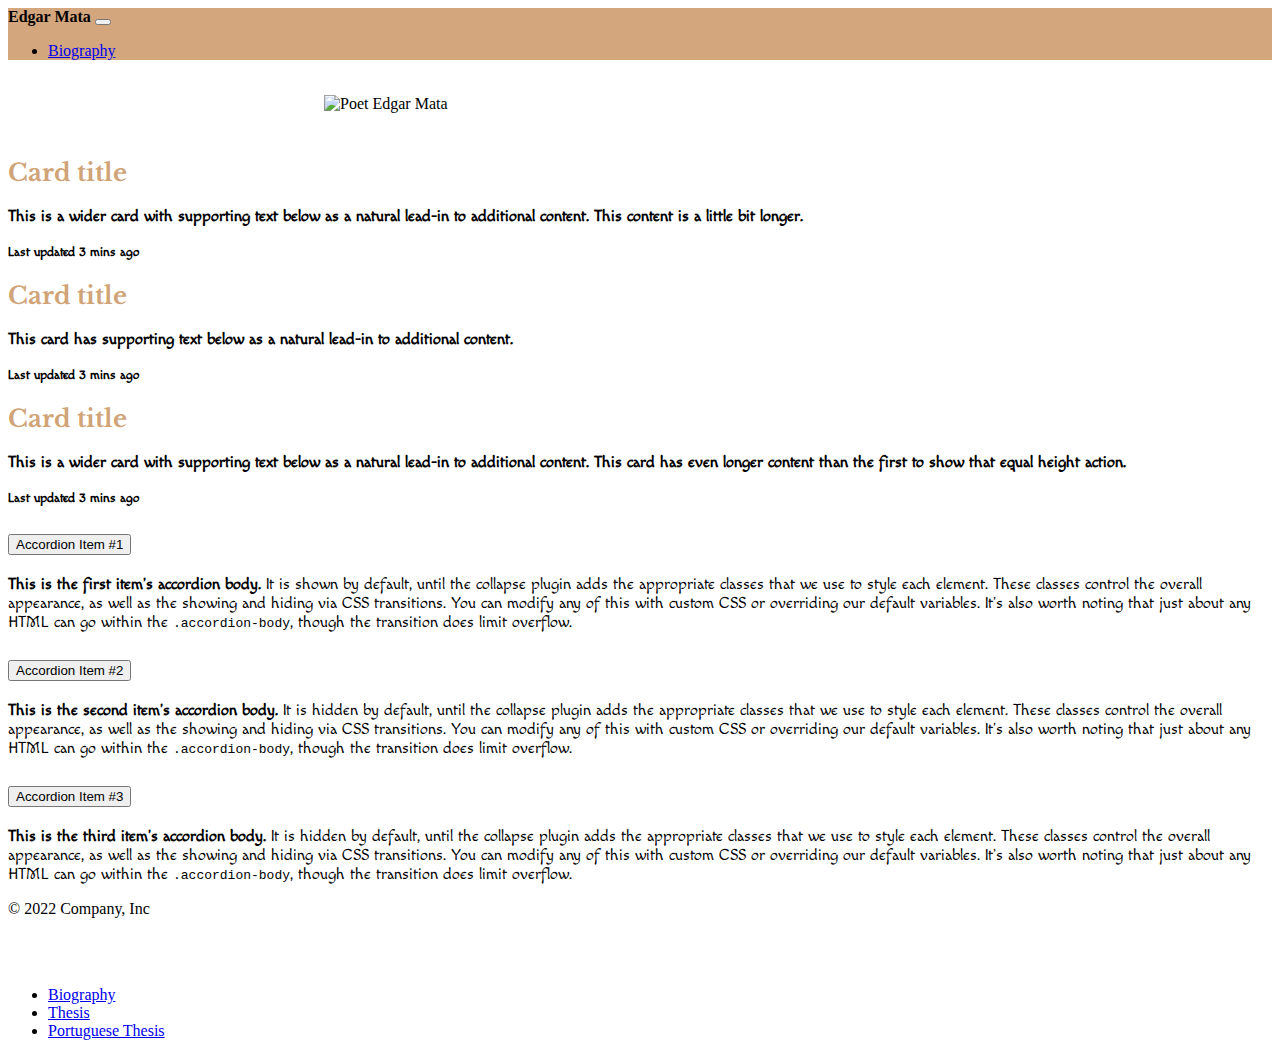
==== index.html @ 707d849b "This is the first commit of poet_wo" ====
<!DOCTYPE html>
<html lang="en">
<head>
    <meta charset="UTF-8">
    <meta name="viewport" content="width=device-width, initial-scale=1.0">
    <meta http-equiv="X-UA-Compatible" content="ie=edge">
    <title>Poet Edgar Mata</title>
    <link href="https://cdn.jsdelivr.net/npm/bootstrap@5.3.2/dist/css/bootstrap.min.css" rel="stylesheet" integrity="sha384-T3c6CoIi6uLrA9TneNEoa7RxnatzjcDSCmG1MXxSR1GAsXEV/Dwwykc2MPK8M2HN" crossorigin="anonymous">
    <link rel="preconnect" href="https://fonts.googleapis.com">
    <link rel="preconnect" href="https://fonts.gstatic.com" crossorigin>
    <link href="https://fonts.googleapis.com/css2?family=Libre+Baskerville&family=Macondo&display=swap" rel="stylesheet">
    <link rel="stylesheet" href="style.css">
</head>
<body>
<nav class="navbar ms-auto navbar-expand-lg bg-body-tertiary" >
    <div class="container-fluid" style="background-color: #D3A67D;>
        <a class="navbar-brand" href="#"><strong>Edgar Mata</strong></a>
        <button class="navbar-toggler" type="button" data-bs-toggle="collapse" data-bs-target="#navbarSupportedContent" aria-controls="navbarSupportedContent" aria-expanded="false" aria-label="Toggle navigation">
            <span class="navbar-toggler-icon"></span>
        </button>
        <div class="collapse navbar-collapse" id="navbarSupportedContent">
            <ul class="navbar-nav me-auto mb-2 mb-lg-0">
                <li class="nav-item me-auto">
                    <a class="nav-link active" aria-current="page" href="../biography.html">Biography</a>
                </li>
            </ul>
        </div>
    </div>
</nav>

<div class="container">
    <img src="../img.png" class="center" alt="Poet Edgar Mata">
</div>

<div class="container mb-5">
    <div class="card-group">
        <div class="card">
            <div class="card-body">
                <h2 class="card-title" style="color: #D0A477">Card title</h2>
                <p class="card-text">This is a wider card with supporting text below as a natural lead-in to additional content. This content is a little bit longer.</p>
                <p class="card-text"><small class="text-body-secondary">Last updated 3 mins ago</small></p>
            </div>
        </div>
        <div class="card">
            <div class="card-body">
                <h2 class="card-title" style="color: #D0A477">Card title</h2>
                <p class="card-text">This card has supporting text below as a natural lead-in to additional content.</p>
                <p class="card-text"><small class="text-body-secondary">Last updated 3 mins ago</small></p>
            </div>
        </div>
        <div class="card">
            <div class="card-body">
                <h2 class="card-title" style="color: #D0A477">Card title</h2>
                <p class="card-text">This is a wider card with supporting text below as a natural lead-in to additional content. This card has even longer content than the first to show that equal height action.</p>
                <p class="card-text"><small class="text-body-secondary">Last updated 3 mins ago</small></p>
            </div>
        </div>
    </div>
</div>



<div class="container">
    <div class="accordion" id="accordionExample">
        <div class="accordion-item">
            <h2 class="accordion-header">
                <button class="accordion-button" type="button" data-bs-toggle="collapse" data-bs-target="#collapseOne"
                        aria-expanded="true" aria-controls="collapseOne">
                    Accordion Item #1
                </button>
            </h2>
            <div id="collapseOne" class="accordion-collapse collapse show" data-bs-parent="#accordionExample">
                <div class="accordion-body">
                    <strong>This is the first item's accordion body.</strong> It is shown by default, until the collapse
                    plugin adds the appropriate classes that we use to style each element. These classes control the
                    overall appearance, as well as the showing and hiding via CSS transitions. You can modify any of
                    this with custom CSS or overriding our default variables. It's also worth noting that just about any
                    HTML can go within the <code>.accordion-body</code>, though the transition does limit overflow.
                </div>
            </div>
        </div>
        <div class="accordion-item">
            <h2 class="accordion-header">
                <button class="accordion-button collapsed" type="button" data-bs-toggle="collapse"
                        data-bs-target="#collapseTwo" aria-expanded="false" aria-controls="collapseTwo">
                    Accordion Item #2
                </button>
            </h2>
            <div id="collapseTwo" class="accordion-collapse collapse" data-bs-parent="#accordionExample">
                <div class="accordion-body">
                    <strong>This is the second item's accordion body.</strong> It is hidden by default, until the
                    collapse plugin adds the appropriate classes that we use to style each element. These classes
                    control the overall appearance, as well as the showing and hiding via CSS transitions. You can
                    modify any of this with custom CSS or overriding our default variables. It's also worth noting that
                    just about any HTML can go within the <code>.accordion-body</code>, though the transition does limit
                    overflow.
                </div>
            </div>
        </div>
        <div class="accordion-item">
            <h2 class="accordion-header">
                <button class="accordion-button collapsed" type="button" data-bs-toggle="collapse"
                        data-bs-target="#collapseThree" aria-expanded="false" aria-controls="collapseThree">
                    Accordion Item #3
                </button>
            </h2>
            <div id="collapseThree" class="accordion-collapse collapse" data-bs-parent="#accordionExample">
                <div class="accordion-body">
                    <strong>This is the third item's accordion body.</strong> It is hidden by default, until the
                    collapse plugin adds the appropriate classes that we use to style each element. These classes
                    control the overall appearance, as well as the showing and hiding via CSS transitions. You can
                    modify any of this with custom CSS or overriding our default variables. It's also worth noting that
                    just about any HTML can go within the <code>.accordion-body</code>, though the transition does limit
                    overflow.
                </div>
            </div>
        </div>
    </div>
    <footer class="d-flex flex-wrap justify-content-between align-items-center py-3 my-4 border-top">
        <p class="col-md-4 mb-0 text-muted">© 2022 Company, Inc</p>

        <a href="/" class="col-md-4 d-flex align-items-center justify-content-center mb-3 mb-md-0 me-md-auto link-dark text-decoration-none">
            <svg class="bi me-2" width="40" height="32"><use xlink:href="#bootstrap"></use></svg>
        </a>

        <ul class="nav col-md-4 justify-content-end">
            <li class="nav-item"><a href="../biography.html" class="nav-link px-2 text-muted">Biography</a></li>
            <li class="nav-item"><a class="nav-link" href="../os_sim.pdf" class="nav-link px-2 text-muted">Thesis</a></li>
            <li class="nav-item"><a class="nav-link" href="../os_sim_port.pdf" class="nav-link px-2 text-muted">Portuguese Thesis</a></li>

        </ul>
    </footer>
</div>




<script src="https://cdn.jsdelivr.net/npm/bootstrap@5.3.2/dist/js/bootstrap.bundle.min.js" integrity="sha384-C6RzsynM9kWDrMNeT87bh95OGNyZPhcTNXj1NW7RuBCsyN/o0jlpcV8Qyq46cDfL" crossorigin="anonymous"></script>


</div>
</body>
</html>
---- style.css ----
.center {
    display: block;
    margin-left: auto;
    margin-right: auto;
    width: 50%;
    margin-top: 35px;
    margin-bottom: 45px;

}

h2 {
    font-family: 'Libre Baskerville', serif;
    font-weight: bold;
    color: #D0A477;
}

.accordion-body{
    font-family: 'Macondo', cursive;
}

.card-text {
    font-family: 'Macondo', cursive;
    font-weight: bold;

}


font-family: 'Libre Baskerville', serif;
font-family: 'Macondo', cursive;

style="background-color: #D3A67D;

p {
    font-family: 'Macondo', cursive;
    text-indent: 25px;
}

#FFFFFF
#C9F1FC

.card-title{
    color: #D0A477;
}
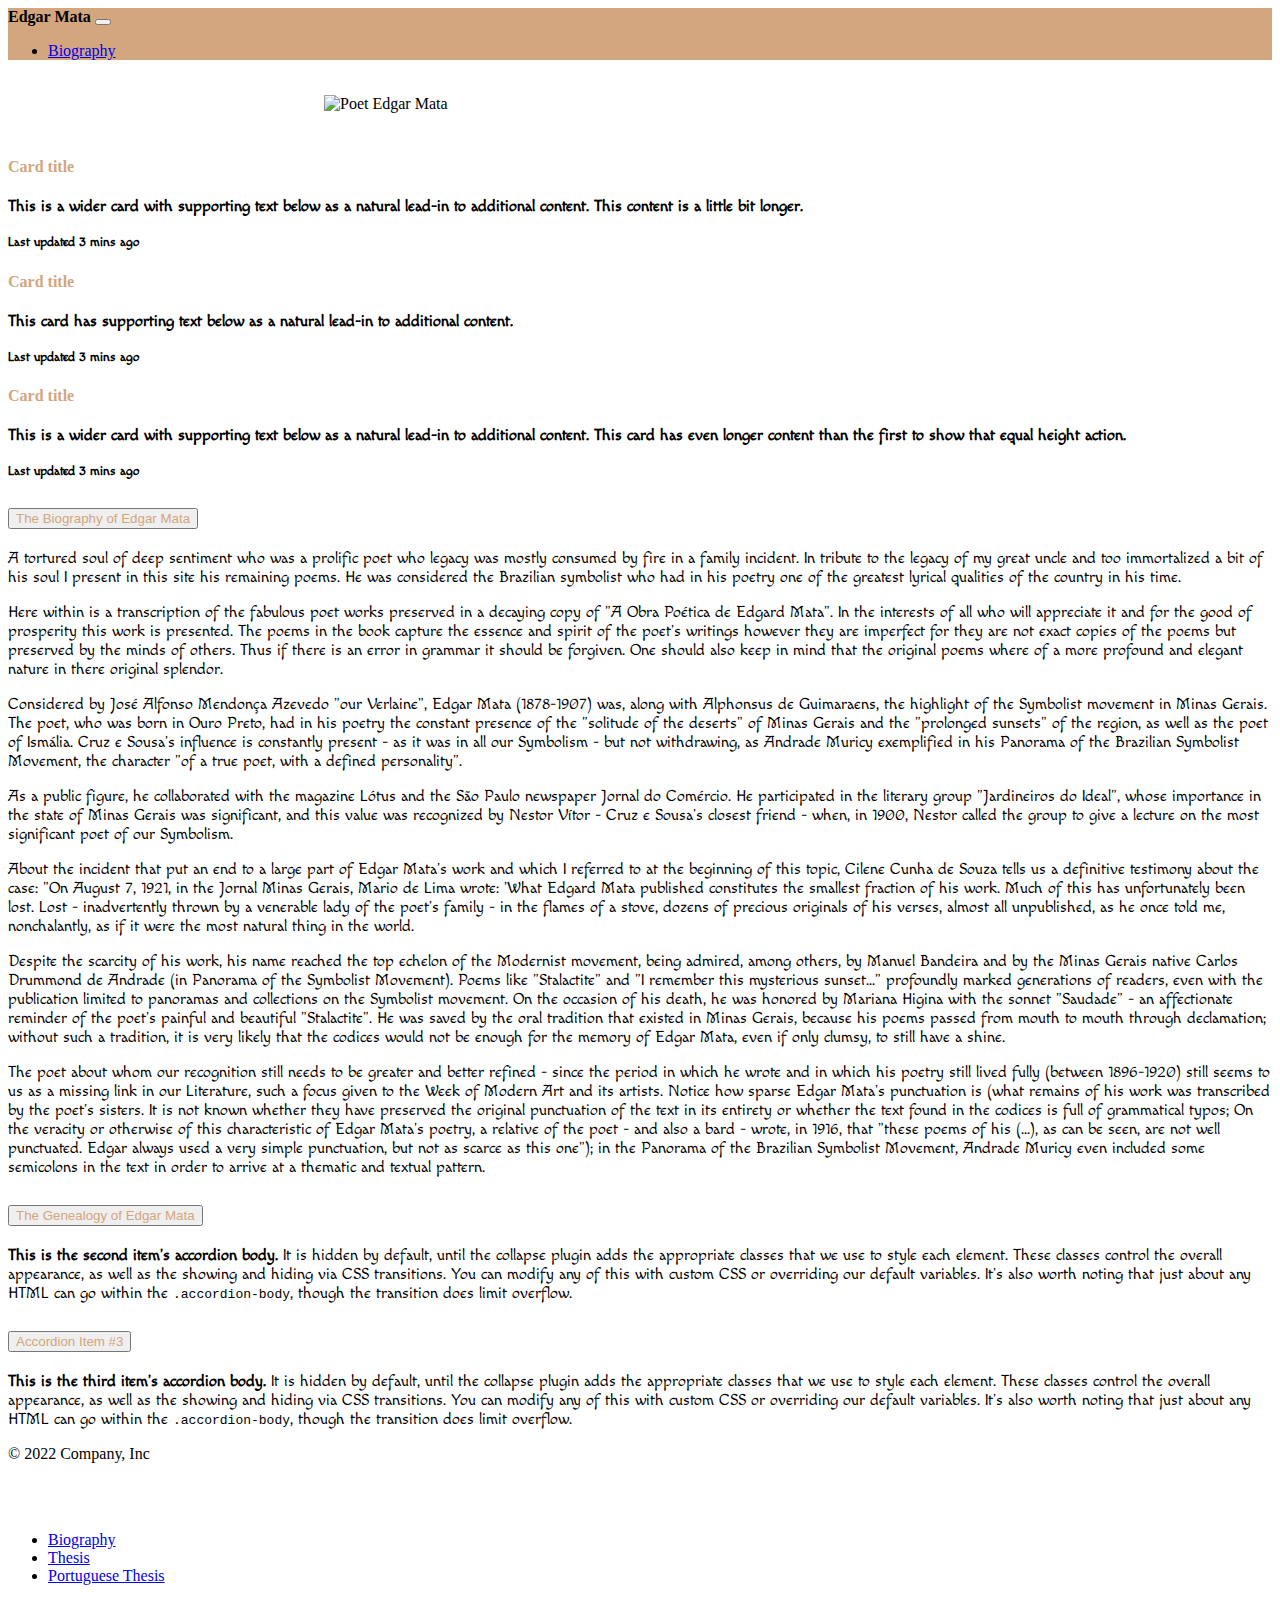
==== commit c3b67648: "This is the second commit of poet 2" ====
--- a/index.html
+++ b/index.html
@@ -36,21 +36,21 @@
     <div class="card-group">
         <div class="card">
             <div class="card-body">
-                <h2 class="card-title" style="color: #D0A477">Card title</h2>
+                <h4 class="card-title" style="color: #D3A67D">Card title</h4>
                 <p class="card-text">This is a wider card with supporting text below as a natural lead-in to additional content. This content is a little bit longer.</p>
                 <p class="card-text"><small class="text-body-secondary">Last updated 3 mins ago</small></p>
             </div>
         </div>
         <div class="card">
             <div class="card-body">
-                <h2 class="card-title" style="color: #D0A477">Card title</h2>
+                <h4 class="card-title" style="color: #D3A67D">Card title</h4>
                 <p class="card-text">This card has supporting text below as a natural lead-in to additional content.</p>
                 <p class="card-text"><small class="text-body-secondary">Last updated 3 mins ago</small></p>
             </div>
         </div>
         <div class="card">
             <div class="card-body">
-                <h2 class="card-title" style="color: #D0A477">Card title</h2>
+                <h4 class="card-title" style="color: #D3A67D">Card title</h4>
                 <p class="card-text">This is a wider card with supporting text below as a natural lead-in to additional content. This card has even longer content than the first to show that equal height action.</p>
                 <p class="card-text"><small class="text-body-secondary">Last updated 3 mins ago</small></p>
             </div>
@@ -62,28 +62,101 @@
 
 <div class="container">
     <div class="accordion" id="accordionExample">
-        <div class="accordion-item">
+        <div class="accordion-item ">
             <h2 class="accordion-header">
                 <button class="accordion-button" type="button" data-bs-toggle="collapse" data-bs-target="#collapseOne"
-                        aria-expanded="true" aria-controls="collapseOne">
-                    Accordion Item #1
+                        aria-expanded="true" aria-controls="collapseOne" style="color: #D3A67D">
+                    The Biography of Edgar Mata
                 </button>
             </h2>
             <div id="collapseOne" class="accordion-collapse collapse show" data-bs-parent="#accordionExample">
                 <div class="accordion-body">
-                    <strong>This is the first item's accordion body.</strong> It is shown by default, until the collapse
-                    plugin adds the appropriate classes that we use to style each element. These classes control the
-                    overall appearance, as well as the showing and hiding via CSS transitions. You can modify any of
-                    this with custom CSS or overriding our default variables. It's also worth noting that just about any
-                    HTML can go within the <code>.accordion-body</code>, though the transition does limit overflow.
+                    <div>
+                        <p class="indent">A tortured soul of deep sentiment who was a prolific poet who legacy was mostly consumed
+                            by fire in a family incident. In tribute to the legacy of my great uncle and too immortalized a bit of
+                            his soul I present in this site his remaining poems. He was considered the Brazilian symbolist who had in
+                            his poetry one of the greatest lyrical qualities of the country in his time.</p>
+                        <p>
+                            Here within is a transcription of the fabulous poet works preserved in a decaying copy of "A Obra Poética de Edgard Mata".
+                            In the interests of all who will appreciate it and for the good of prosperity this work is presented.
+                            The poems in the book capture the essence and spirit of the poet's writings however they are imperfect for they are not exact copies of the poems but preserved by the minds of others. Thus if there is an error in grammar it should
+                            be forgiven. One should also keep in mind that the original poems where of a more profound and elegant nature in there original splendor.
+                        </p>
+
+
+                        <p>Considered by José Alfonso Mendonça Azevedo "our Verlaine", Edgar Mata (1878-1907) was, along with Alphonsus
+                            de
+                            Guimaraens, the highlight of the Symbolist movement in Minas Gerais. The poet, who was born in Ouro Preto,
+                            had
+                            in his poetry the constant presence of the "solitude of the deserts" of Minas Gerais and the "prolonged
+                            sunsets"
+                            of the region, as well as the poet of Ismália. Cruz e Sousa's influence is constantly present - as it was in
+                            all
+                            our Symbolism - but not withdrawing, as Andrade Muricy exemplified in his Panorama of the Brazilian
+                            Symbolist
+                            Movement, the character "of a true poet, with a defined personality".</p>
+
+                        <p>As a public figure, he collaborated with the magazine Lótus and the São Paulo newspaper Jornal do Comércio.
+                            He
+                            participated in the literary group "Jardineiros do Ideal", whose importance in the state of Minas Gerais was
+                            significant, and this value was recognized by Nestor Vítor - Cruz e Sousa's closest friend - when, in 1900,
+                            Nestor called the group to give a lecture on the most significant poet of our Symbolism.</p>
+
+                        <p>About the incident that put an end to a large part of Edgar Mata's work
+                            and
+                            which I referred to at the beginning of this topic, Cilene Cunha de Souza tells us a definitive testimony
+                            about
+                            the case: "On August 7, 1921, in the Jornal Minas Gerais, Mario de Lima wrote:
+                            'What Edgard Mata published constitutes the smallest fraction of his work. Much of this has unfortunately
+                            been
+                            lost. Lost - inadvertently thrown by a venerable lady of the poet's family - in the flames of a stove,
+                            dozens of
+                            precious originals of his verses, almost all unpublished, as he once told me, nonchalantly, as if it were
+                            the
+                            most natural thing in the world.</p>
+
+                        <p>Despite the scarcity of his work, his name reached the top echelon of the Modernist movement, being admired,
+                            among others, by Manuel Bandeira and by the Minas Gerais native Carlos Drummond de Andrade (in Panorama of
+                            the
+                            Symbolist Movement). Poems like "Stalactite" and "I remember this mysterious sunset..." profoundly marked
+                            generations of readers, even with the publication limited to panoramas and collections on the Symbolist
+                            movement. On the occasion of his death, he was honored by Mariana Higina with the sonnet "Saudade" - an
+                            affectionate reminder of the poet's painful and beautiful "Stalactite". He was saved by the oral tradition
+                            that
+                            existed in Minas Gerais, because his poems passed from mouth to mouth through declamation; without such a
+                            tradition, it is very likely that the codices would not be enough for the memory of Edgar Mata, even if only
+                            clumsy, to still have a shine.</p>
+
+                        <p>
+
+                            The poet about whom our recognition still needs to be greater and
+                            better
+                            refined - since the period in which he wrote and in which his poetry still lived fully (between 1896-1920)
+                            still
+                            seems to us as a missing link in our Literature, such a focus given to the Week of Modern Art and its
+                            artists.
+                            Notice how sparse Edgar Mata's punctuation is (what remains of his work was transcribed by the poet's
+                            sisters.
+                            It is not known whether they have preserved the original punctuation of the text in its entirety or whether
+                            the
+                            text found in the codices is full of grammatical typos; On the veracity or otherwise of this characteristic
+                            of
+                            Edgar Mata's poetry, a relative of the poet - and also a bard - wrote, in 1916, that "these poems of his
+                            (...),
+                            as can be seen, are not well punctuated. Edgar always used a very simple punctuation, but not as scarce as
+                            this
+                            one"); in the Panorama of the Brazilian Symbolist Movement, Andrade Muricy even included some semicolons in
+                            the
+                            text in order to arrive at a thematic and textual pattern.</p>
+                    </div>
                 </div>
             </div>
         </div>
         <div class="accordion-item">
             <h2 class="accordion-header">
                 <button class="accordion-button collapsed" type="button" data-bs-toggle="collapse"
-                        data-bs-target="#collapseTwo" aria-expanded="false" aria-controls="collapseTwo">
-                    Accordion Item #2
+                        data-bs-target="#collapseTwo" aria-expanded="false" aria-controls="collapseTwo" style="color: #D3A67D">
+                    The Genealogy of Edgar Mata
                 </button>
             </h2>
             <div id="collapseTwo" class="accordion-collapse collapse" data-bs-parent="#accordionExample">
@@ -100,7 +173,7 @@
         <div class="accordion-item">
             <h2 class="accordion-header">
                 <button class="accordion-button collapsed" type="button" data-bs-toggle="collapse"
-                        data-bs-target="#collapseThree" aria-expanded="false" aria-controls="collapseThree">
+                        data-bs-target="#collapseThree" aria-expanded="false" aria-controls="collapseThree" style="color: #D3A67D">
                     Accordion Item #3
                 </button>
             </h2>
--- a/style.css
+++ b/style.css
@@ -13,6 +13,7 @@
 h2 {
     font-family: 'Libre Baskerville', serif;
     font-weight: bold;
+    font-style: italic;
     color: #D0A477;
 }
 
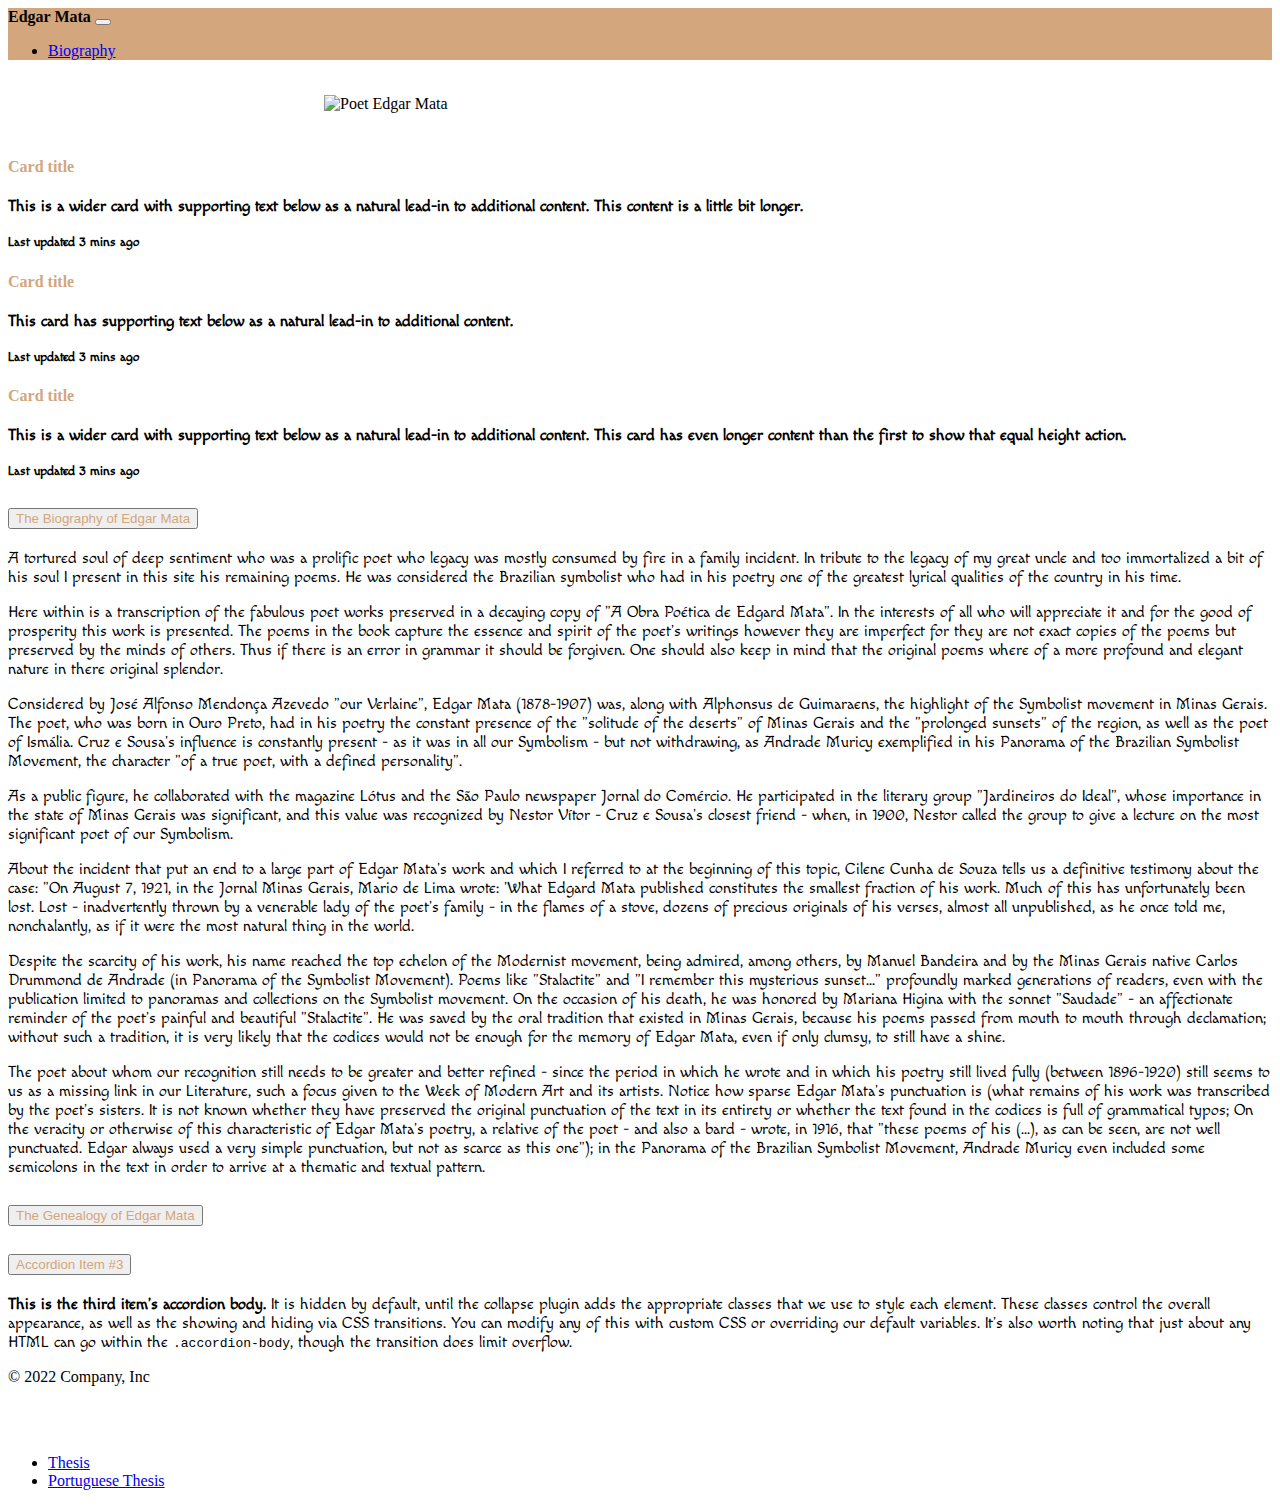
==== commit 54624925: "This is the third commit of poet 2" ====
--- a/index.html
+++ b/index.html
@@ -161,12 +161,7 @@
             </h2>
             <div id="collapseTwo" class="accordion-collapse collapse" data-bs-parent="#accordionExample">
                 <div class="accordion-body">
-                    <strong>This is the second item's accordion body.</strong> It is hidden by default, until the
-                    collapse plugin adds the appropriate classes that we use to style each element. These classes
-                    control the overall appearance, as well as the showing and hiding via CSS transitions. You can
-                    modify any of this with custom CSS or overriding our default variables. It's also worth noting that
-                    just about any HTML can go within the <code>.accordion-body</code>, though the transition does limit
-                    overflow.
+                    
                 </div>
             </div>
         </div>
@@ -197,7 +192,6 @@
         </a>
 
         <ul class="nav col-md-4 justify-content-end">
-            <li class="nav-item"><a href="../biography.html" class="nav-link px-2 text-muted">Biography</a></li>
             <li class="nav-item"><a class="nav-link" href="../os_sim.pdf" class="nav-link px-2 text-muted">Thesis</a></li>
             <li class="nav-item"><a class="nav-link" href="../os_sim_port.pdf" class="nav-link px-2 text-muted">Portuguese Thesis</a></li>
 
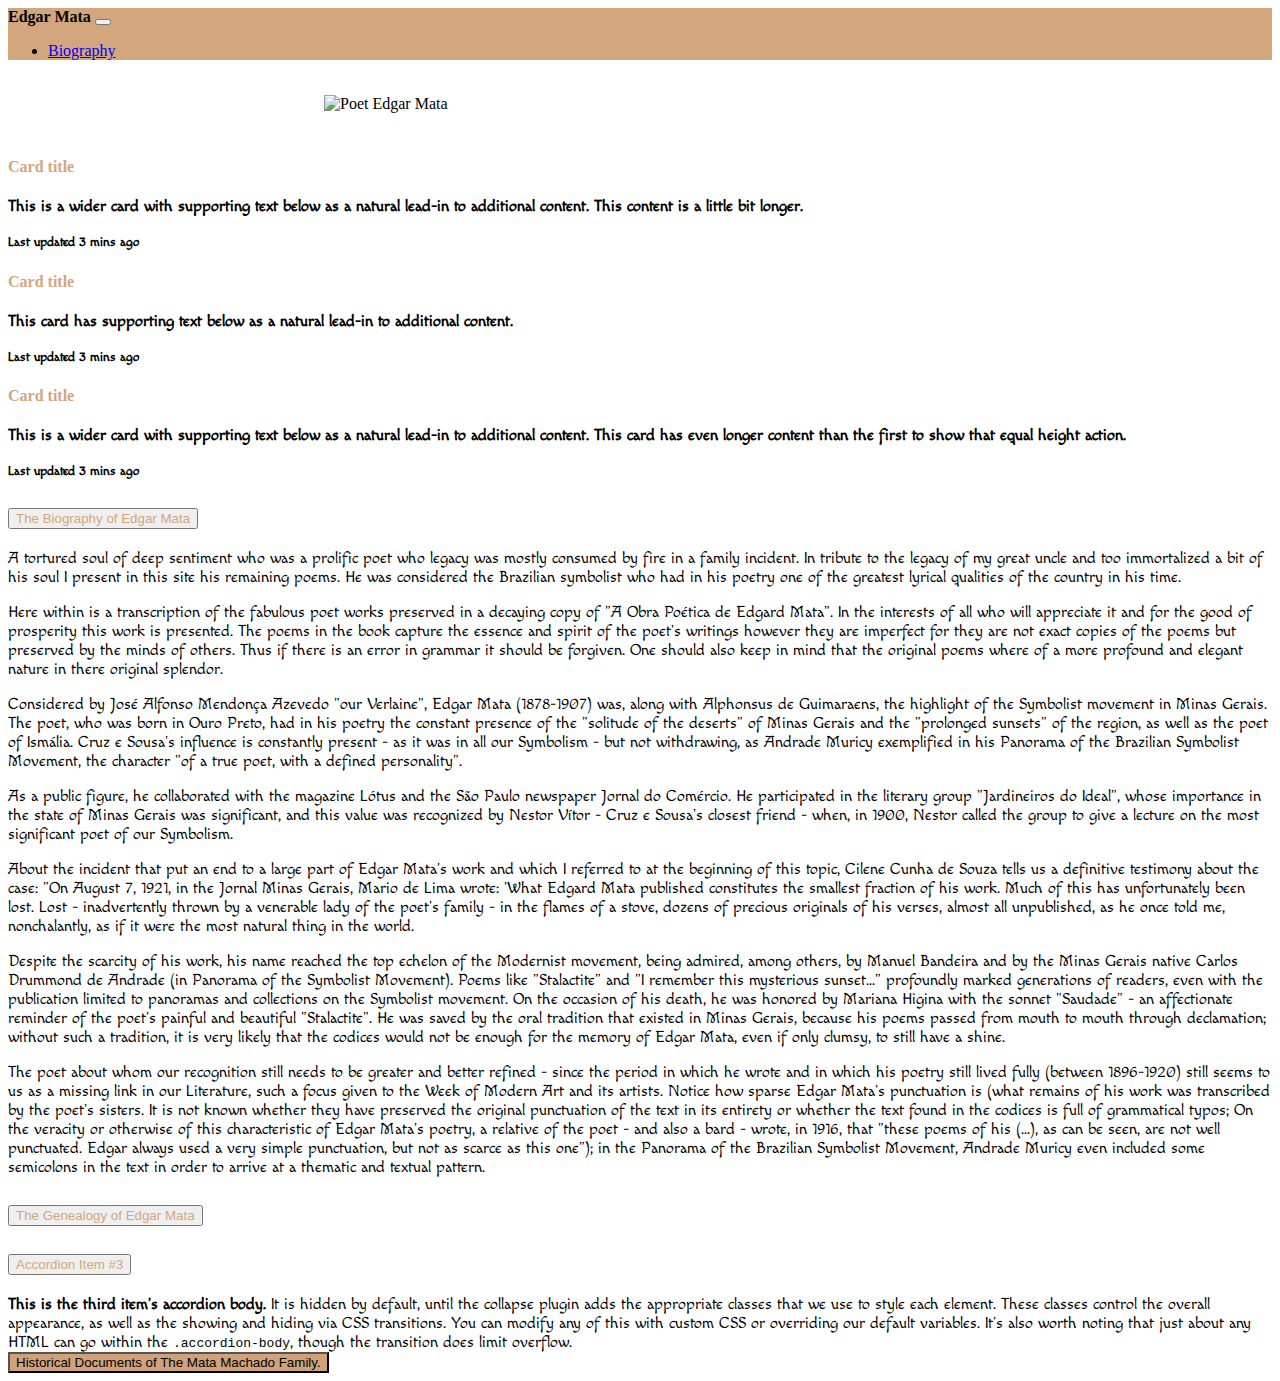
==== commit 2ce32ef5: "This is the forth major commint" ====
--- a/index.html
+++ b/index.html
@@ -184,20 +184,20 @@
             </div>
         </div>
     </div>
-    <footer class="d-flex flex-wrap justify-content-between align-items-center py-3 my-4 border-top">
-        <p class="col-md-4 mb-0 text-muted">© 2022 Company, Inc</p>
-
-        <a href="/" class="col-md-4 d-flex align-items-center justify-content-center mb-3 mb-md-0 me-md-auto link-dark text-decoration-none">
-            <svg class="bi me-2" width="40" height="32"><use xlink:href="#bootstrap"></use></svg>
-        </a>
-
-        <ul class="nav col-md-4 justify-content-end">
-            <li class="nav-item"><a class="nav-link" href="../os_sim.pdf" class="nav-link px-2 text-muted">Thesis</a></li>
-            <li class="nav-item"><a class="nav-link" href="../os_sim_port.pdf" class="nav-link px-2 text-muted">Portuguese Thesis</a></li>
-
-        </ul>
-    </footer>
-</div>
+
+    <section>
+        <div class="container mt-5 mb-5">
+            <div class="d-grid gap-2" >
+                <button type="button"   class="btn btn-primary" style="background-color: #cfa279" type="button">Historical Documents
+                    of The Mata Machado Family.</>
+                </button>
+            </div>
+        </div>
+    </section>
+
+
+
+
 
 
 
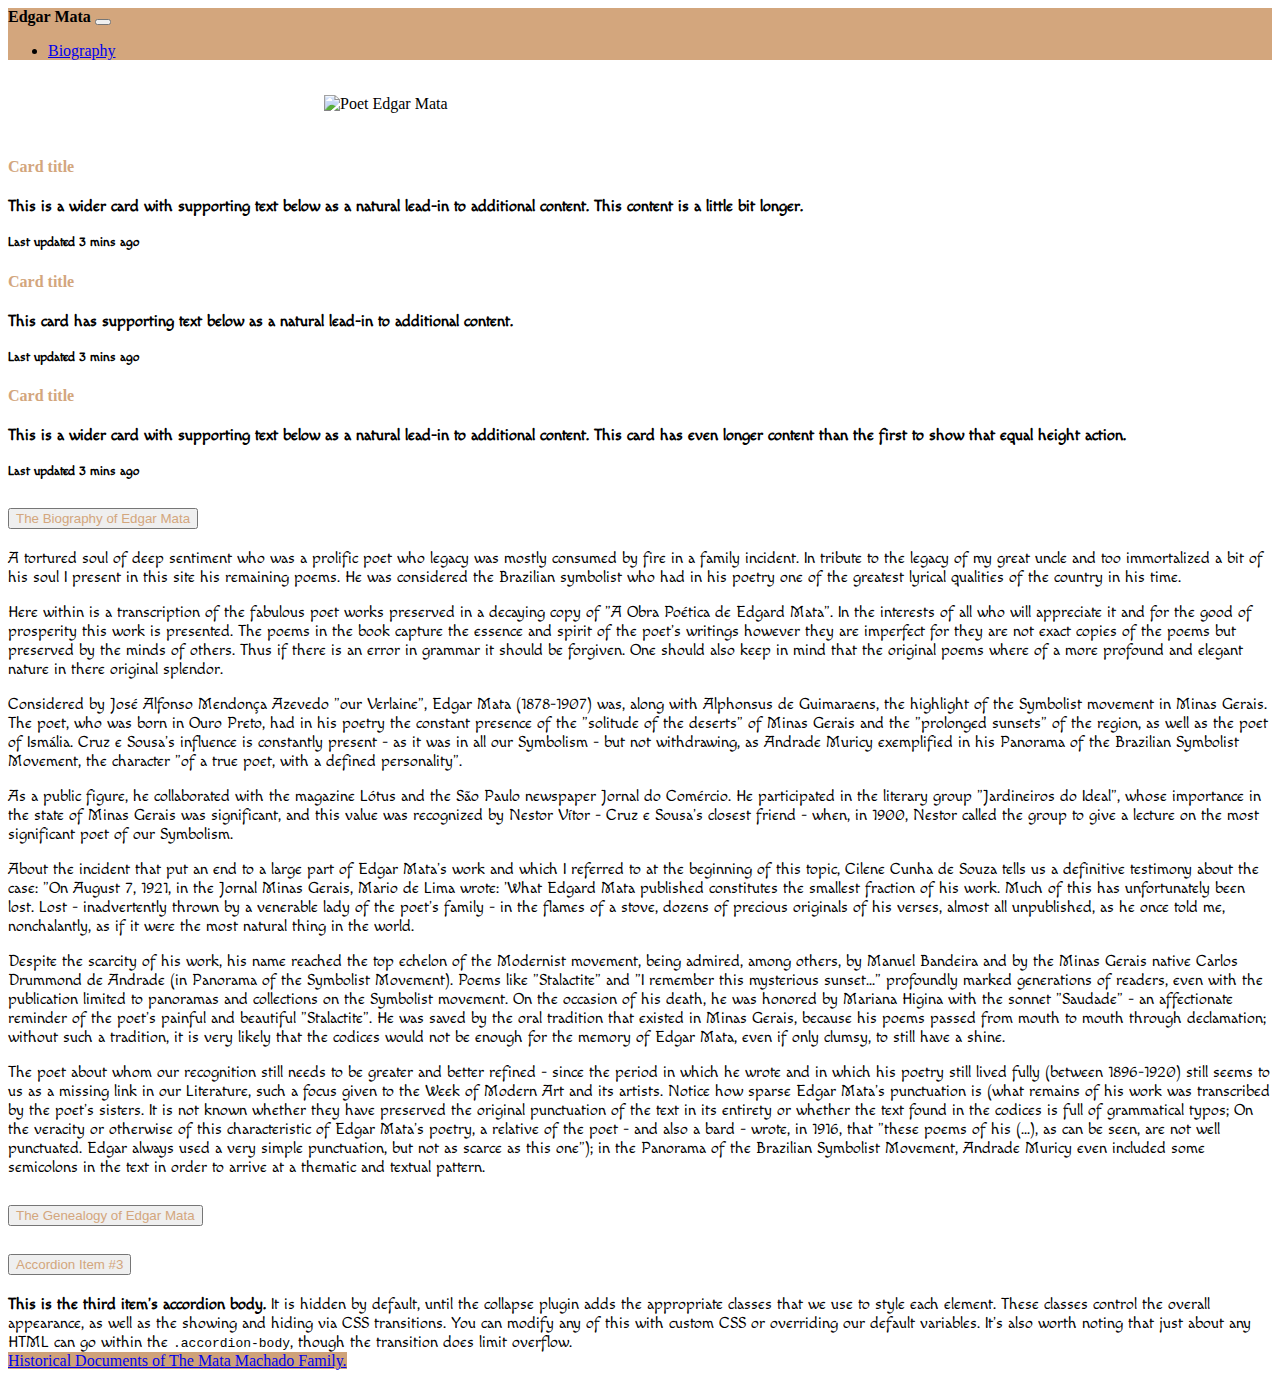
==== commit 89df5649: "This is the five major commint" ====
--- a/index.html
+++ b/index.html
@@ -10,8 +10,12 @@
     <link rel="preconnect" href="https://fonts.gstatic.com" crossorigin>
     <link href="https://fonts.googleapis.com/css2?family=Libre+Baskerville&family=Macondo&display=swap" rel="stylesheet">
     <link rel="stylesheet" href="style.css">
+
 </head>
 <body>
+
+
+
 <nav class="navbar ms-auto navbar-expand-lg bg-body-tertiary" >
     <div class="container-fluid" style="background-color: #D3A67D;>
         <a class="navbar-brand" href="#"><strong>Edgar Mata</strong></a>
@@ -188,13 +192,11 @@
     <section>
         <div class="container mt-5 mb-5">
             <div class="d-grid gap-2" >
-                <button type="button"   class="btn btn-primary" style="background-color: #cfa279" type="button">Historical Documents
-                    of The Mata Machado Family.</>
-                </button>
+                <a href="../fam_bio.html" class="btn btn-primary" style="background-color: #cfa279" tabindex="-1" role="button" aria-disabled="true">Historical Documents
+                    of The Mata Machado Family.</a>
             </div>
         </div>
     </section>
-
 
 
 
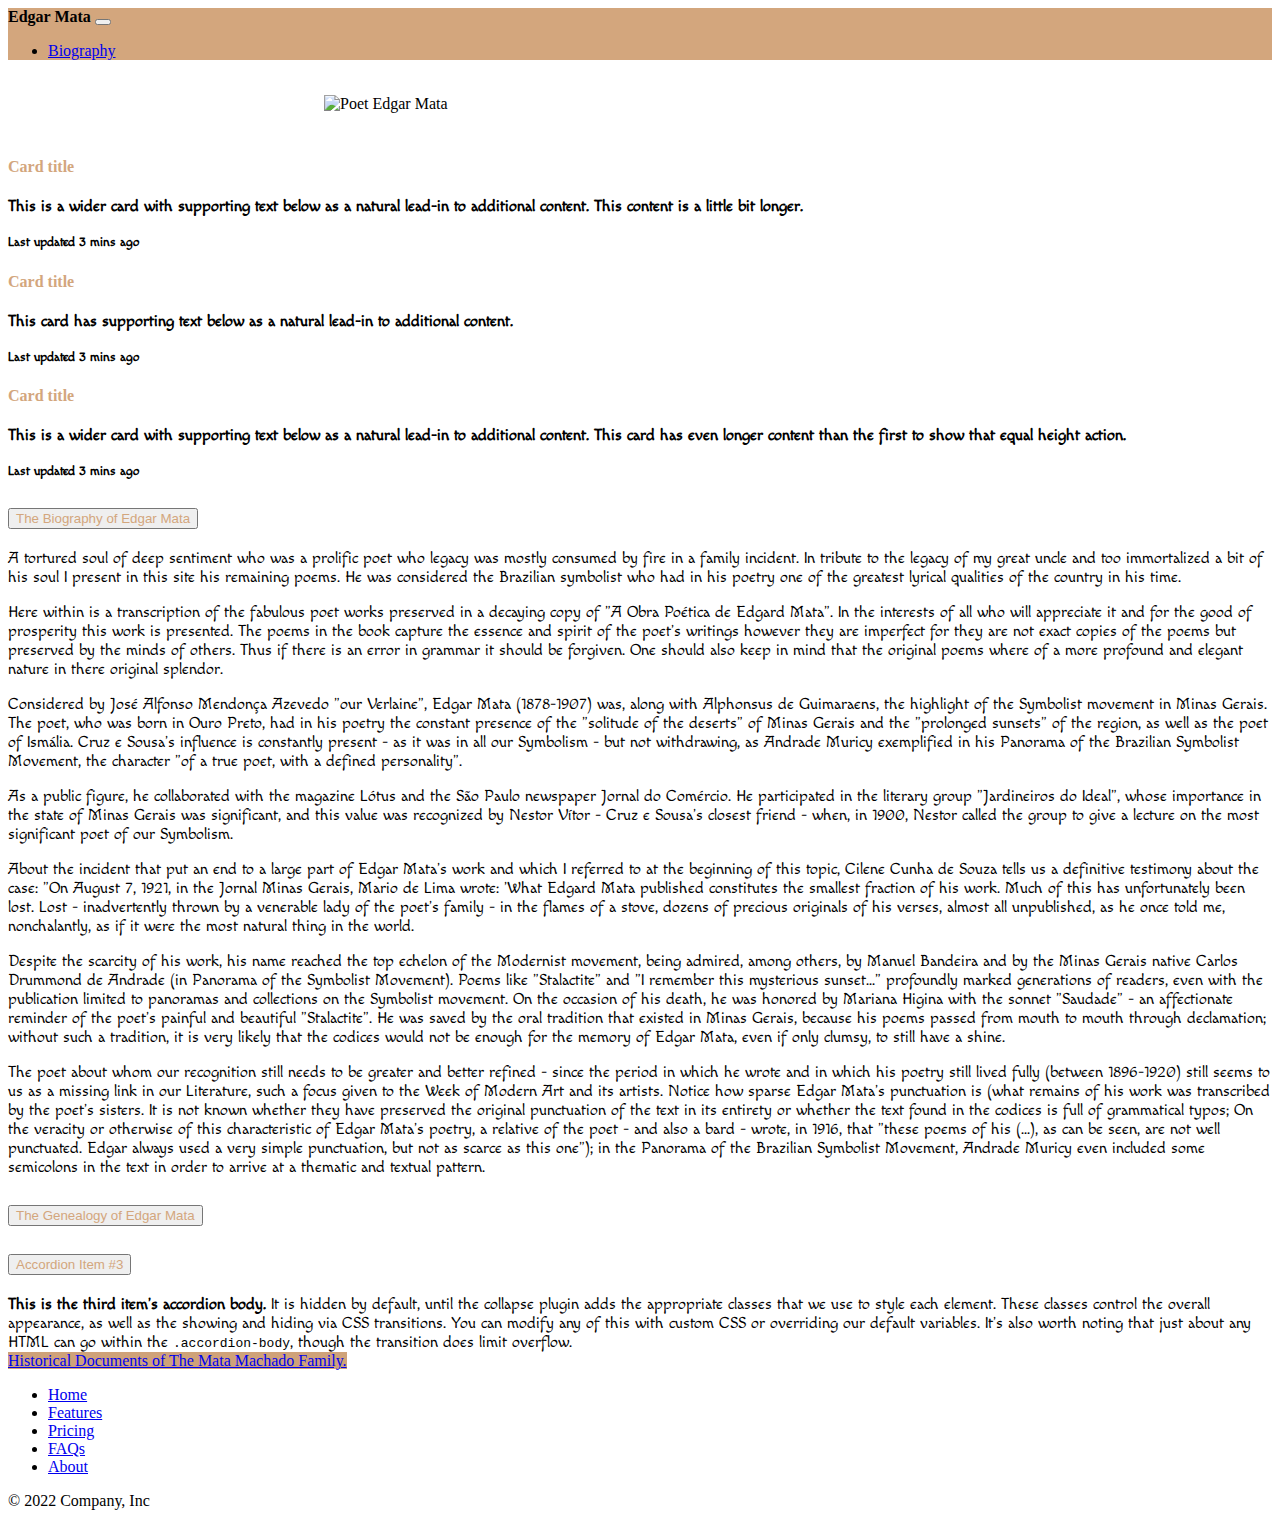
==== commit 8b039166: "This is the five major commint with constitution" ====
--- a/index.html
+++ b/index.html
@@ -198,7 +198,16 @@
         </div>
     </section>
 
-
+    <footer class="py-3 my-4">
+        <ul class="nav justify-content-center border-bottom pb-3 mb-3">
+            <li class="nav-item"><a href="#" class="nav-link px-2 text-muted">Home</a></li>
+            <li class="nav-item"><a href="#" class="nav-link px-2 text-muted">Features</a></li>
+            <li class="nav-item"><a href="#" class="nav-link px-2 text-muted">Pricing</a></li>
+            <li class="nav-item"><a href="#" class="nav-link px-2 text-muted">FAQs</a></li>
+            <li class="nav-item"><a href="#" class="nav-link px-2 text-muted">About</a></li>
+        </ul>
+        <p class="text-center text-muted">© 2022 Company, Inc</p>
+    </footer>
 
 
 
